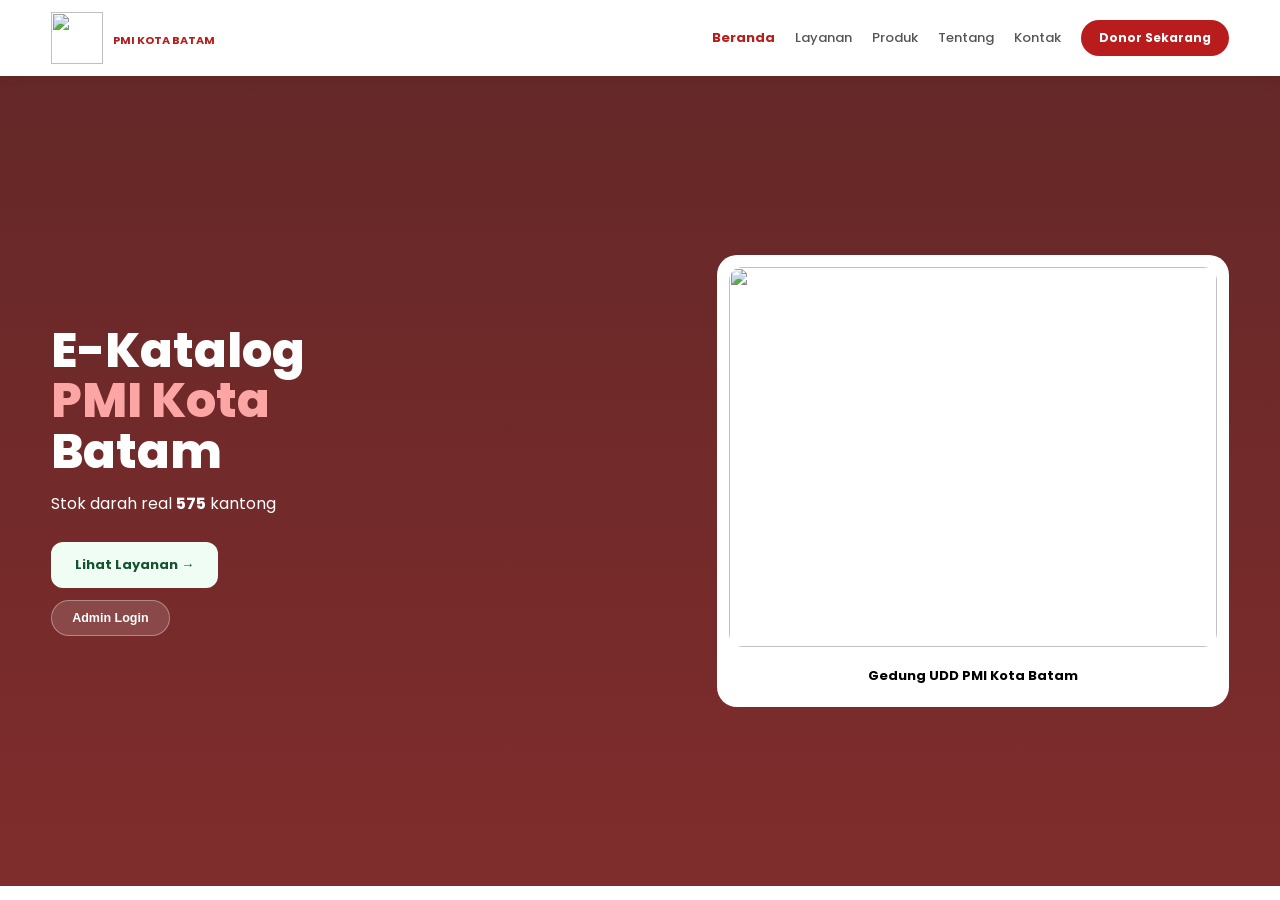
==== index.html @ ec719a11 "Add files via upload" ====
<!DOCTYPE html>
<html lang="id">
<head>
<meta charset="UTF-8"><meta name="viewport" content="width=device-width, initial-scale=1.0">
<title>PMI Kota Batam</title>
<link href="https://fonts.googleapis.com/css2?family=Poppins:wght@400;600;700;800&display=swap" rel="stylesheet">
<style>
*{margin:0;padding:0;box-sizing:border-box} body{font-family:Poppins,sans-serif;background:#fff}
.navbar{width:100%;background:#fff;position:sticky;top:0;z-index:1000;box-shadow:0 1px 12px rgba(0,0,0,.07)}
.nav-inner{width:92%;max-width:1200px;margin:auto;display:flex;justify-content:space-between;align-items:center;padding:12px 0}
.menu{display:flex;align-items:center;gap:20px}
.menu a{font-size:13px;text-decoration:none;color:#555;font-weight:500}
.menu a.active{color:#b91c1c;font-weight:700}
#loginModal{position:fixed;inset:0;background:rgba(0,0,0,0.6);display:none;align-items:center;justify-content:center;z-index:9999;padding:20px}
.login-box{width:100%;max-width:360px;background:#fff;border-radius:20px;padding:26px}
.login-box input{width:100%;padding:12px;border:1px solid #ddd;border-radius:10px;margin-top:8px;font-size:13px}
</style>
</head>
<body>

<!-- 1. MENU LENGKAP - TIDAK HILANG -->
<nav class="navbar">
  <div class="nav-inner">
    <div style="display:flex;align-items:center;gap:10px"><img src="images/logo-pmi.jpg" style="width:52px;height:52px"><div><b style="color:#b91c1c;font-size:11px">PMI KOTA BATAM</b></div></div>
    <div class="menu">
      <a href="index.html" class="active">Beranda</a>
      <a href="layanan.html">Layanan</a>
      <a href="produk.html">Produk</a>
      <a href="tentang.html">Tentang</a>
      <a href="kontak.html">Kontak</a>
      <a href="https://wa.me/6281170019960" style="background:#b91c1c;color:#fff!important;padding:9px 18px;border-radius:99px;font-weight:700;font-size:12px">Donor Sekarang</a>
    </div>
  </div>
</nav>

<!-- 2. BERANDA ADA FOTO GEDUNG -->
<div style="width:100%;min-height:90vh;background:linear-gradient(rgba(80,10,10,0.88),rgba(110,15,15,0.88)),url('images/gedung.jpg');background-size:cover;display:flex;align-items:center;padding:30px 0">
  <div style="width:92%;max-width:1200px;margin:auto;display:grid;grid-template-columns:1.1fr 0.9fr;gap:40px;align-items:center">
    <div style="color:#fff">
      <h1 style="font-size:48px;line-height:1.05;font-weight:800">E-Katalog<br><span style="color:#fca5a5">PMI Kota</span><br>Batam</h1>
      <p style="margin-top:14px">Stok darah real <b id="stok">575</b> kantong</p>
      <div style="margin-top:26px;display:flex;flex-direction:column;gap:12px;align-items:flex-start">
        <a href="layanan.html" style="background:#f0fdf4;color:#14532d;padding:13px 24px;border-radius:12px;text-decoration:none;font-weight:700;font-size:13px">Lihat Layanan →</a>
        <button onclick="document.getElementById('loginModal').style.display='flex'" style="background:rgba(255,255,255,0.14);border:1px solid rgba(255,255,255,0.35);color:#fff;padding:10px 20px;border-radius:99px;font-size:12.5px;font-weight:600;cursor:pointer">Admin Login</button>
      </div>
    </div>
    <div style="background:#fff;border-radius:20px;padding:12px">
      <img src="images/gedung.jpg" style="width:100%;height:380px;object-fit:cover;border-radius:14px">
      <div style="text-align:center;padding:8px"><b style="font-size:13px">Gedung UDD PMI Kota Batam</b></div>
    </div>
  </div>
</div>

<!-- 3. POPUP LOGIN USERNAME & PASSWORD -->
<div id="loginModal">
  <div class="login-box">
    <div style="display:flex;justify-content:space-between"><h3>Admin Login</h3><span onclick="document.getElementById('loginModal').style.display='none'" style="cursor:pointer;font-size:22px">×</span></div>
    <label style="font-size:12px;font-weight:600;margin-top:16px;display:block">Username</label>
    <input id="user" type="text" placeholder="Pmikotabatam2026">
    <label style="font-size:12px;font-weight:600;margin-top:12px;display:block">Password</label>
    <input id="pass" type="password" placeholder="••••••">
    <p id="err" style="font-size:11px;color:red;margin-top:8px;display:none">Username / password salah!</p>
    <button onclick="doLogin()" style="width:100%;padding:12px;background:#b91c1c;color:#fff;border:none;border-radius:10px;font-weight:700;margin-top:16px;cursor:pointer">Masuk</button>
  </div>
</div>

<script>
function doLogin(){
  let u=document.getElementById('user').value.trim();
  let p=document.getElementById('pass').value.trim();
  if(u==='Pmikotabatam2026' && p==='pmi2026'){
    localStorage.setItem('pmi_login','true');
    window.location.href='admin/dashboard.html';
  }else{
    document.getElementById('err').style.display='block';
  }
}
let s=JSON.parse(localStorage.getItem('pmi_stok_simple')||'null');
if(s){let total=s.A+s.B+s.AB+s.O; document.getElementById('stok').innerText=total}
</script>
</body>
</html>
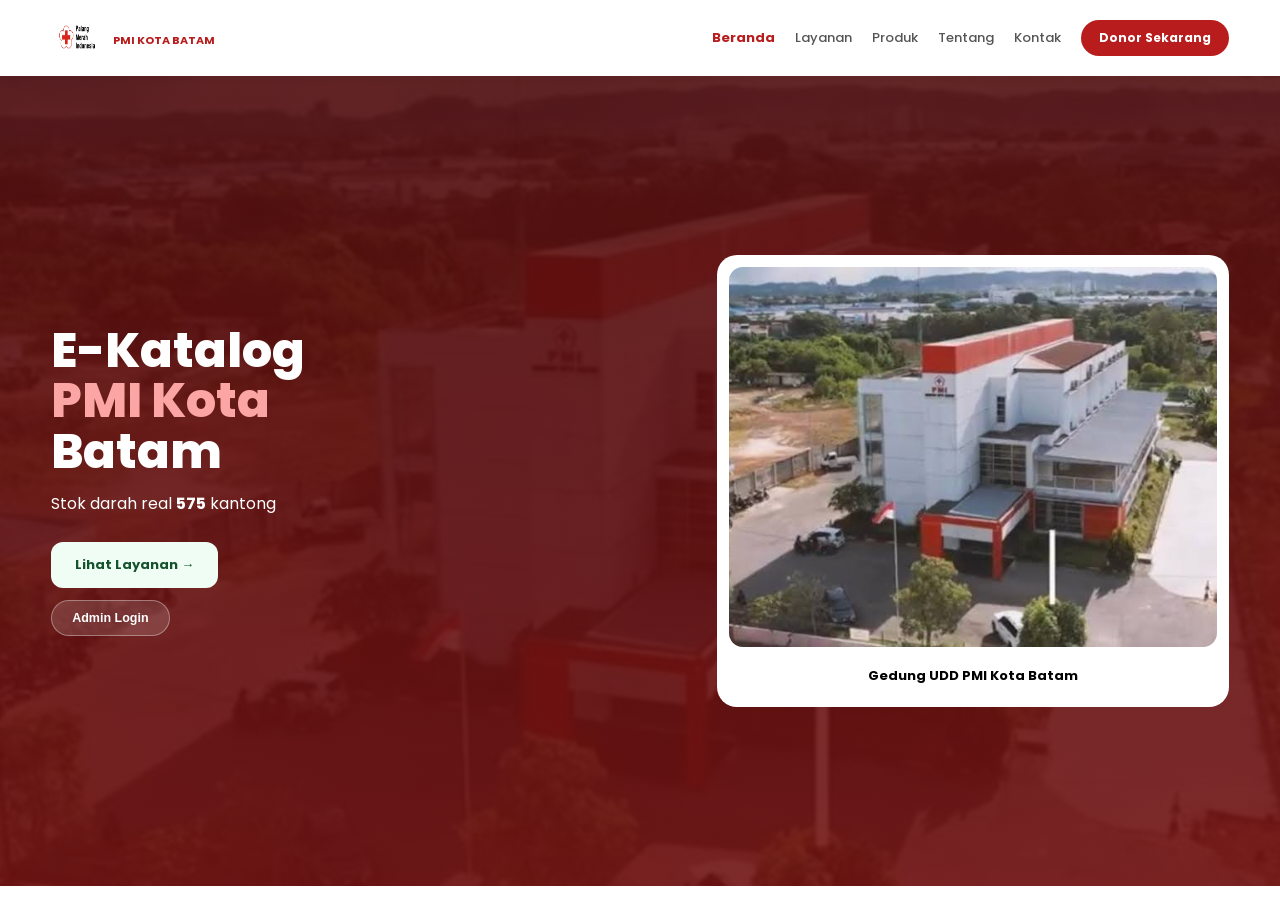
==== commit 665da8a7: "index.html" ====
--- a/index.html
+++ b/index.html
@@ -21,7 +21,7 @@
 <!-- 1. MENU LENGKAP - TIDAK HILANG -->
 <nav class="navbar">
   <div class="nav-inner">
-    <div style="display:flex;align-items:center;gap:10px"><img src="images/logo-pmi.jpg" style="width:52px;height:52px"><div><b style="color:#b91c1c;font-size:11px">PMI KOTA BATAM</b></div></div>
+    <div style="display:flex;align-items:center;gap:10px"><img src="logo-pmi.jpg" style="width:52px;height:52px"><div><b style="color:#b91c1c;font-size:11px">PMI KOTA BATAM</b></div></div>
     <div class="menu">
       <a href="index.html" class="active">Beranda</a>
       <a href="layanan.html">Layanan</a>
@@ -34,7 +34,7 @@
 </nav>
 
 <!-- 2. BERANDA ADA FOTO GEDUNG -->
-<div style="width:100%;min-height:90vh;background:linear-gradient(rgba(80,10,10,0.88),rgba(110,15,15,0.88)),url('images/gedung.jpg');background-size:cover;display:flex;align-items:center;padding:30px 0">
+<div style="width:100%;min-height:90vh;background:linear-gradient(rgba(80,10,10,0.88),rgba(110,15,15,0.88)),url('gedung.jpg');background-size:cover;display:flex;align-items:center;padding:30px 0">
   <div style="width:92%;max-width:1200px;margin:auto;display:grid;grid-template-columns:1.1fr 0.9fr;gap:40px;align-items:center">
     <div style="color:#fff">
       <h1 style="font-size:48px;line-height:1.05;font-weight:800">E-Katalog<br><span style="color:#fca5a5">PMI Kota</span><br>Batam</h1>
@@ -45,7 +45,7 @@
       </div>
     </div>
     <div style="background:#fff;border-radius:20px;padding:12px">
-      <img src="images/gedung.jpg" style="width:100%;height:380px;object-fit:cover;border-radius:14px">
+      <img src="gedung.jpg" style="width:100%;height:380px;object-fit:cover;border-radius:14px">
       <div style="text-align:center;padding:8px"><b style="font-size:13px">Gedung UDD PMI Kota Batam</b></div>
     </div>
   </div>
@@ -79,4 +79,4 @@
 if(s){let total=s.A+s.B+s.AB+s.O; document.getElementById('stok').innerText=total}
 </script>
 </body>
-</html>+</html>
